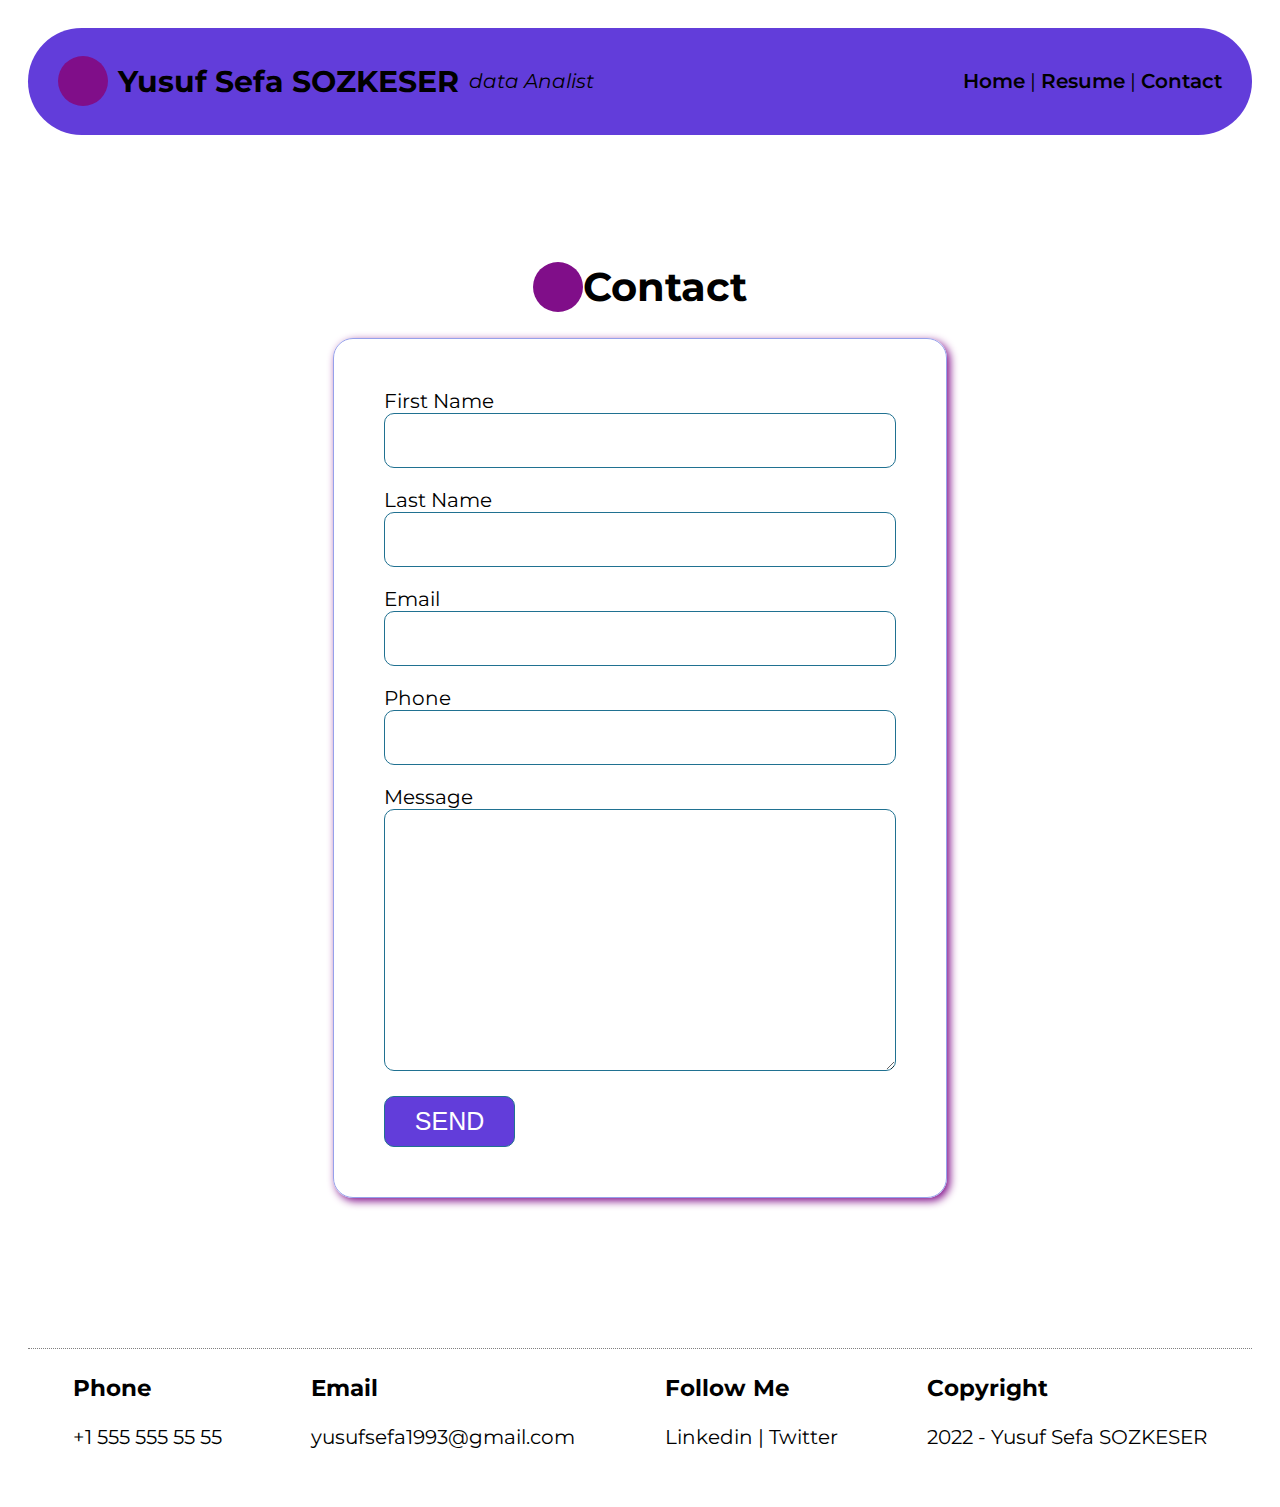
==== contact.html @ 6d99f1bb "Version 1" ====
<!DOCTYPE html>
<html lang="en">
  <head>
    <meta charset="UTF-8" />
    <meta http-equiv="X-UA-Compatible" content="IE=edge" />
    <meta name="viewport" content="width=device-width, initial-scale=1.0" />
    <title>Yusuf Sefa SOZKESER - Resume</title>
    <link rel="stylesheet" href="css/style.css">

  </head>
  <body>
    <!-- PAGE HEADER -->
    <div class="header">
      <div class="title">
        <span></span>
        <h2>Yusuf Sefa SOZKESER</h2>
        <i>data Analist</i>
      </div>

      <div class="menu">
        <a href="index.html">Home</a> | <a href="resume.html">Resume</a> |
        <a href="contact.html">Contact</a>
      </div>
    </div>
    <!-- PAGE HEADER -->



    <!-- PAGE CONTENT -->
    <div class="content">
      <h1><span></span> Contact</h1>

      <div class="section">
        <div class="card">
          <div class="left">
            <!-- !!!!!!!!!!!!!!!!!!!!!!!!!!!!!!!!!!!! ATTENTION !!!!!!!!!!!!!!!!!!!!!!!!!!!!!!!!!!!! -->
            <!-- if you want to receive the emails sended by the following form and includes visitor's information, please replace john@due.com email address with yours -->
            <!-- 👇👇👇👇👇👇👇👇👇👇👇👇👇👇👇👇👇👇👇👇👇👇👇👇👇👇👇👇👇👇👇👇👇👇👇👇👇👇 -->
            <form action="https://formsubmit.co/yusufsefa1993@gmail.com" method="POST" target="_blank">
              <div class="form-row">
                <div>
                  <label for="firstName">First Name</label>
                </div>
                <input type="text" name="firstName" id="firstName" />
              </div>

              <div class="form-row">
                <div>
                  <label for="lastName">Last Name</label>
                </div>
                <input type="text" name="lastName" id="lastName" />
              </div>

              <div class="form-row">
                <div>
                  <label for="email">Email</label>
                </div>
                <input type="text" name="email" id="email" />
              </div>

              <div class="form-row">
                <div>
                  <label for="phone">Phone</label>
                </div>
                <input type="text" name="phone" id="phone" />
              </div>

              <div class="form-row">
                <div>
                  <label for="message">Message</label>
                </div>
                
                <textarea name="message" id="message" cols="30" rows="10"></textarea>

              </div>

              <button type="submit">SEND</button>




            </form>
          </div>
        </div>
      </div>
    </div>
    <!-- PAGE CONTENT -->



    <!-- PAGE FOOTER -->
    <div class="footer">
      <div>
        <h3>Phone</h3>
        <p>+1 555 555 55 55</p>
      </div>

      <div>
        <h3>Email</h3>
        <p>yusufsefa1993@gmail.com</p>
      </div>

      <div>
        <h3>Follow Me</h3>
        <p>Linkedin | Twitter</p>
      </div>

      <div>
        <h3>Copyright</h3>
        <p>2022 - Yusuf Sefa SOZKESER</p>
      </div>
    </div>
    <!-- PAGE FOOTER -->
  </body>
</html>
---- css/style.css ----
@import url("https://fonts.googleapis.com/css2?family=Montserrat:wght@100;200;300;400;500;600;700;800;900&display=swap");

:root {
  --color1: rgb(32, 113, 145);
  --color2: rgb(98, 61, 218);
  --color3: rgb(150, 161, 235);
  --color4: rgb(128, 14, 137);
}

* {
  box-sizing: border-box;
}

body {
  font-family: "Montserrat", sans-serif;
  padding: 20px;
  font-size: 20px;
}

a {
  text-decoration: none;
}

input,
textarea {
  border: 1px solid var(--color1);
  border-radius: 10px;
  padding: 15px;
  width: 100%;
  font-size: 20px;
}

button {
  border: 1px solid var(--color1);
  border-radius: 10px;
  padding: 10px 30px;
  background-color: var(--color2);
  color: white;
  font-size: 25px;
}

.header {
  display: flex;
  justify-content: space-between;
  align-items: center;
  background-color: var(--color2);
  padding: 10px 30px;
  border-radius: 60px;
}

.header .title {
  display: flex;
  align-items: center;
  gap: 10px;
}

.header .menu a {
  font-weight: 600;
  color: black;
}

.content h1 span,
.header span {
  width: 50px;
  height: 50px;
  border-radius: 25px;
  background-color: var(--color4);
}

.content h1 {
  display: flex;
}

.content {
  display: flex;
  flex-direction: column;
  align-items: center;
  padding: 100px;
}

.content .about {
  display: flex;
  justify-content: center;
  width: 70%;
}

.content .about img {
  width: 500px;
  height: 500px;
  border-radius: 250px;
  border: 15px solid var(--color3);
}

.content .description {
  display: flex;
  flex-direction: column;
  justify-content: center;
  padding: 50px;
}

.content .toolbar {
  display: flex;
  gap: 20px;
}

.content .toolbar a {
  background-color: var(--color3);
  width: 100px;
  height: 100px;
  border-radius: 50px;
  display: flex;
  justify-content: center;
  align-items: center;
  font-weight: 700;
  box-shadow: 3px 3px 8px var(--color4);
}

.section {
  width: 60%;
}

.section .card {
  display: flex;
  align-items: center;
  border: 1px solid var(--color3);
  border-radius: 20px;
  padding: 50px;
  margin-bottom: 50px;
  gap: 40px;
  box-shadow: 3px 3px 8px var(--color4);
}

.section .card h2 {
  color: var(--color1);
}

.section .card .left {
  flex: 3;
}

.section .card .right {
  flex: 2;
}

.section .form-row {
  margin-bottom: 20px;
}

.footer {
  display: flex;
  justify-content: space-around;
  border-top: 1px dotted gray;
}
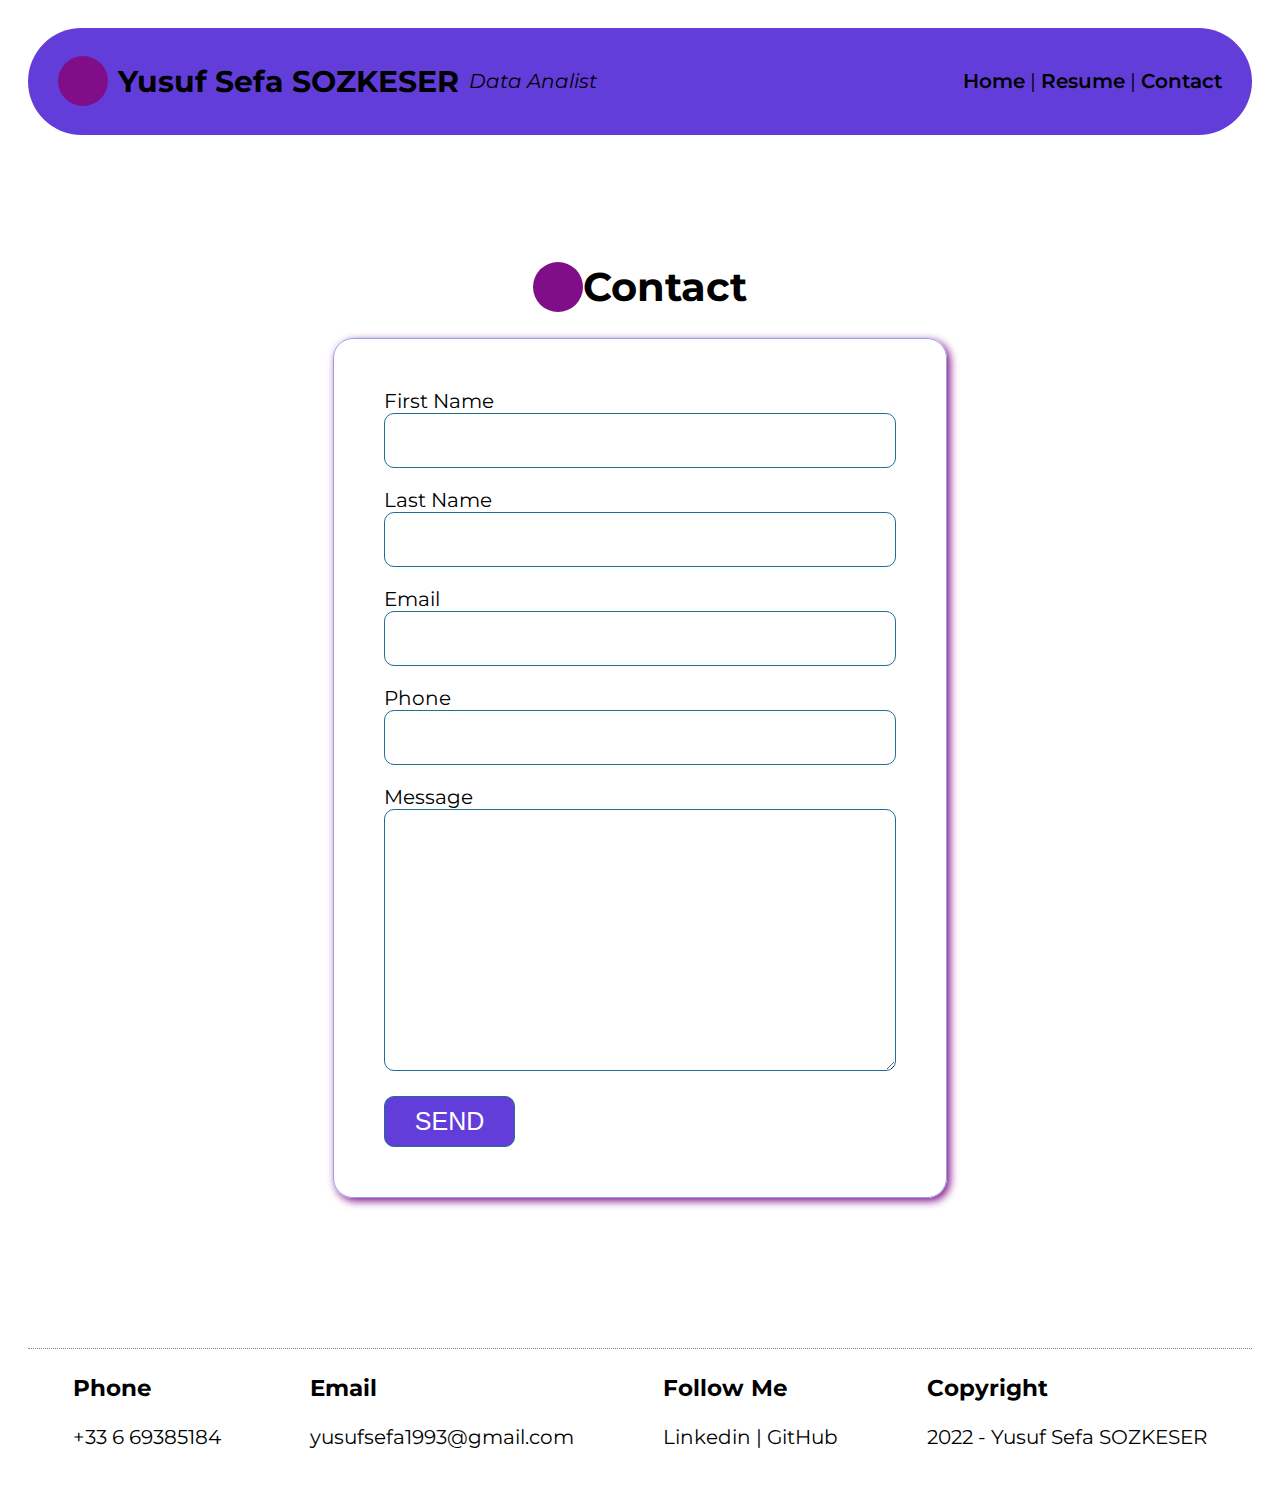
==== commit c92a2b3b: "Upload 1.0" ====
--- a/contact.html
+++ b/contact.html
@@ -14,7 +14,7 @@
       <div class="title">
         <span></span>
         <h2>Yusuf Sefa SOZKESER</h2>
-        <i>data Analist</i>
+        <i>Data Analist</i>
       </div>
 
       <div class="menu">
@@ -92,7 +92,7 @@
     <div class="footer">
       <div>
         <h3>Phone</h3>
-        <p>+1 555 555 55 55</p>
+        <p>+33 6 69385184</p>
       </div>
 
       <div>
@@ -102,7 +102,7 @@
 
       <div>
         <h3>Follow Me</h3>
-        <p>Linkedin | Twitter</p>
+        <p>Linkedin | GitHub</p>
       </div>
 
       <div>
